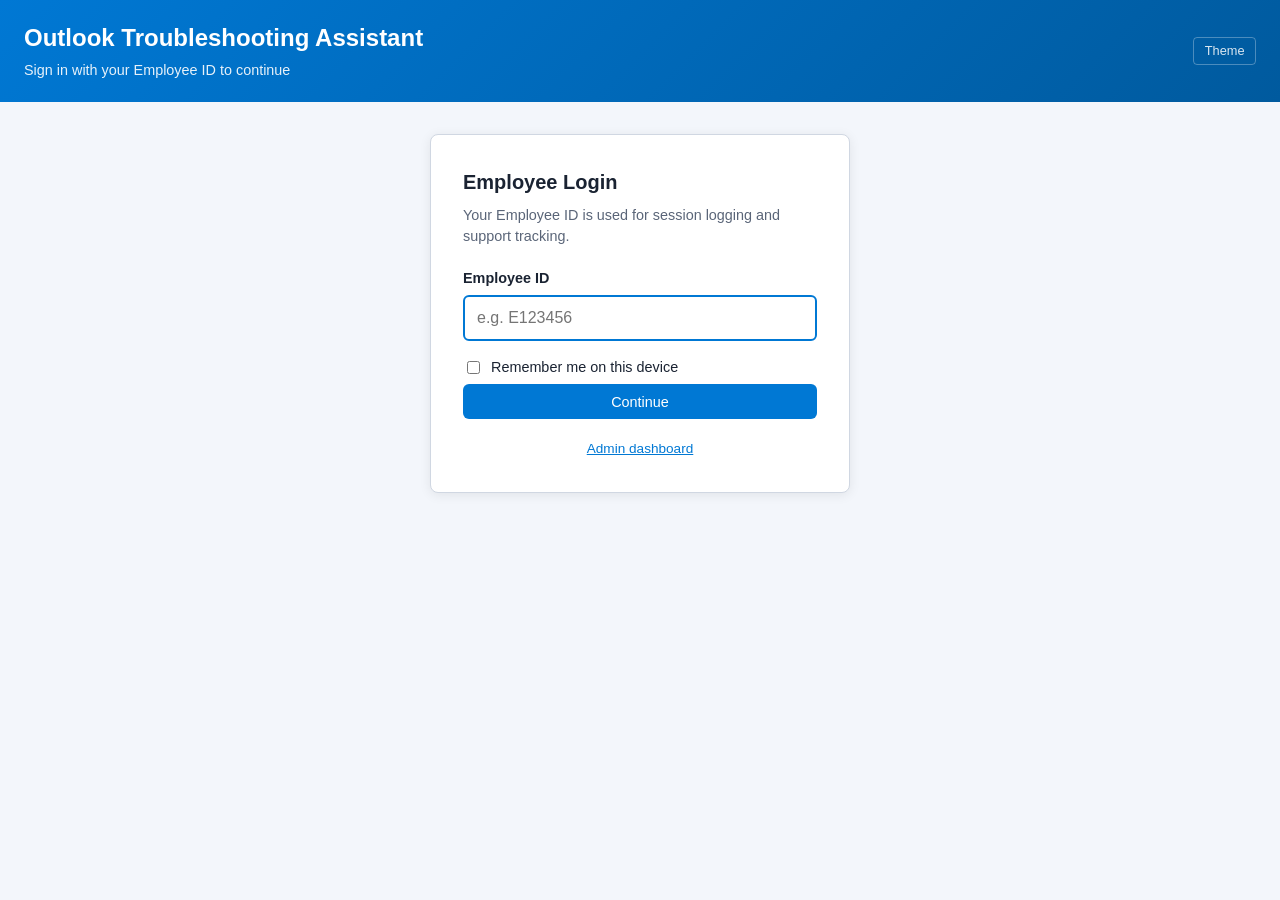
==== index.html @ d8932460 "Publish Outlook Troubleshooting Assistant with GitHub Pages deploy Includes multi-file app, single-f" ====
<!DOCTYPE html>
<html lang="en" data-theme="light">
<head>
  <meta charset="UTF-8">
  <meta name="viewport" content="width=device-width, initial-scale=1.0">
  <meta http-equiv="X-UA-Compatible" content="IE=edge">
  <title>Outlook Troubleshooting Assistant</title>
  <link rel="stylesheet" href="css/styles.css">
</head>
<body>
  <header class="app-header">
    <div>
      <h1>Outlook Troubleshooting Assistant</h1>
      <p class="subtitle">Search org KB articles</p>
    </div>
    <div class="header-actions">
      <span id="userDisplay" class="user-display"></span>
      <div id="themePickerMount"></div>
      <a href="troubleshooting.html" class="admin-link">Troubleshooting Guides</a>
      <button type="button" id="editCaseBtn" class="btn btn-secondary btn-header">Edit Case</button>
      <button type="button" id="startOverBtn" class="btn-start-over">Start Over</button>
      <a href="admin.html" class="admin-link">Admin</a>
    </div>
  </header>

  <main class="container">
    <div id="statusBar" class="status-bar">Initializing...</div>
    <p id="sessionSummary" class="session-summary"></p>

    <section class="panel kb-promo-panel">
      <div class="kb-promo-inner">
        <div class="kb-promo-text">
          <span class="kb-promo-icon" aria-hidden="true">
            <svg viewBox="0 0 24 24" width="26" height="26" fill="currentColor" aria-hidden="true"><path d="M22.7 19.3l-2.4-2.4a8.04 8.04 0 0 0 1.2-4.2 8 8 0 1 0-8 8c1.5 0 2.9-.4 4.2-1.2l2.4 2.4 1.5-1.6zM6 11a5 5 0 1 1 10 0 5 5 0 0 1-10 0z"/></svg>
          </span>
          <h2>Need symptom-based help?</h2>
        </div>
        <a href="troubleshooting.html" class="btn btn-primary kb-promo-btn">Open Troubleshooting Guides</a>
      </div>
      <div class="kb-promo-chips" aria-label="Quick symptom shortcuts">
        <a href="troubleshooting.html?flow=mail-not-syncing" class="symptom-chip">Mail not syncing</a>
        <a href="troubleshooting.html?flow=outlook-wont-open" class="symptom-chip">Outlook won't open</a>
        <a href="troubleshooting.html?flow=password-prompt" class="symptom-chip">Password prompts</a>
        <a href="troubleshooting.html?flow=new-outlook-issues" class="symptom-chip">New Outlook</a>
      </div>
    </section>

    <section class="search-section">
      <h2>Org Knowledge Base</h2>
      <div class="search-box">
        <input type="search" id="searchInput" placeholder="Search KB articles..." autocomplete="off" aria-label="Search knowledge base">
        <button type="button" id="clearSearch" class="btn btn-secondary">Clear</button>
        <button type="button" id="refreshKb" class="btn btn-secondary" title="Refresh KB from SharePoint">Refresh KB</button>
      </div>
    </section>

    <section class="chip-section">
      <h3>Browse by category</h3>
      <div id="categoryFilters" class="chip-row"></div>
    </section>

    <section class="results-section">
      <div id="searchResults"></div>
      <div id="noResults" class="no-results" hidden>
        <p>No matching KB articles found.</p>
        <button type="button" id="escalateBtn" class="btn btn-primary">Mark Case Escalated</button>
      </div>
    </section>
  </main>

  <footer class="app-footer">
    Outlook Troubleshooting Assistant &mdash; Org KB
  </footer>

  <div id="toast" class="toast" role="status" aria-live="polite"></div>

  <script src="js/config.js"></script>
  <script src="js/storage.js"></script>
  <script src="js/session.js"></script>
  <script src="js/sharepoint.js"></script>
  <script src="js/search.js"></script>
  <script src="js/kb-loader.js"></script>
  <script src="js/logging.js"></script>
  <script src="js/theme-picker.js"></script>
  <script src="js/themes.js"></script>
  <script src="js/step-utils.js"></script>
  <script src="js/app.js"></script>
</body>
</html>
---- css/styles.css ----
/* Outlook Troubleshooting Assistant - Multi-theme styles */

:root,
[data-theme="light"] {
  --bg: #f3f6fb;
  --surface: #ffffff;
  --surface-alt: #eef2f8;
  --text: #1a2332;
  --text-muted: #5a6578;
  --primary: #0078d4;
  --primary-hover: #106ebe;
  --accent: #107c10;
  --border: #d0d7e2;
  --shadow: 0 2px 12px rgba(0, 0, 0, 0.08);
  --badge-best: #0078d4;
  --badge-related: #8764b8;
  --badge-try: #797775;
  --danger: #d13438;
  --header-bg: linear-gradient(135deg, #0078d4 0%, #005a9e 100%);
  --header-text: #ffffff;
}

[data-theme="dark"] {
  --bg: #1b1b1f;
  --surface: #252529;
  --surface-alt: #2d2d32;
  --text: #f0f0f5;
  --text-muted: #a0a0ab;
  --primary: #4da3ff;
  --primary-hover: #7bb8ff;
  --accent: #6ccb5f;
  --border: #3d3d45;
  --shadow: 0 2px 12px rgba(0, 0, 0, 0.4);
  --badge-best: #4da3ff;
  --badge-related: #b4a0ff;
  --badge-try: #9a9aa5;
  --danger: #ff6b6b;
  --header-bg: linear-gradient(135deg, #2d2d32 0%, #1b1b1f 100%);
  --header-text: #f0f0f5;
}

[data-theme="high-contrast"] {
  --bg: #000000;
  --surface: #000000;
  --surface-alt: #1a1a1a;
  --text: #ffffff;
  --text-muted: #ffff00;
  --primary: #ffff00;
  --primary-hover: #ffffff;
  --accent: #00ff00;
  --border: #ffffff;
  --shadow: none;
  --badge-best: #00ff00;
  --badge-related: #ffff00;
  --badge-try: #ffffff;
  --danger: #ff0000;
  --header-bg: #000000;
  --header-text: #ffff00;
}

[data-theme="corporate"] {
  --bg: #f0f4f8;
  --surface: #ffffff;
  --surface-alt: #e8edf2;
  --text: #2c3e50;
  --text-muted: #607d8b;
  --primary: #004b87;
  --primary-hover: #003660;
  --accent: #008272;
  --border: #c5d0dc;
  --shadow: 0 1px 8px rgba(0, 75, 135, 0.1);
  --badge-best: #004b87;
  --badge-related: #008272;
  --badge-try: #607d8b;
  --danger: #c0392b;
  --header-bg: linear-gradient(135deg, #004b87 0%, #002d52 100%);
  --header-text: #ffffff;
}

*,
*::before,
*::after {
  box-sizing: border-box;
}

body {
  margin: 0;
  font-family: "Segoe UI", -apple-system, BlinkMacSystemFont, sans-serif;
  background: var(--bg);
  color: var(--text);
  line-height: 1.5;
  min-height: 100vh;
}

a {
  color: var(--primary);
}

/* Header */
.app-header {
  background: var(--header-bg);
  color: var(--header-text);
  padding: 1.25rem 1.5rem;
  display: flex;
  flex-wrap: wrap;
  align-items: center;
  justify-content: space-between;
  gap: 1rem;
}

.app-header h1 {
  margin: 0;
  font-size: 1.5rem;
  font-weight: 600;
}

.app-header .subtitle {
  margin: 0.25rem 0 0;
  opacity: 0.9;
  font-size: 0.9rem;
}

.header-actions {
  display: flex;
  align-items: center;
  gap: 0.75rem;
  flex-wrap: wrap;
}

.user-display {
  font-size: 0.85rem;
  opacity: 0.95;
}

.theme-switcher {
  display: flex;
  gap: 0.35rem;
}

.theme-switcher button {
  padding: 0.35rem 0.6rem;
  border: 1px solid rgba(255, 255, 255, 0.4);
  background: rgba(255, 255, 255, 0.15);
  color: inherit;
  border-radius: 4px;
  cursor: pointer;
  font-size: 0.75rem;
}

.theme-switcher button.active,
.theme-switcher button:hover {
  background: rgba(255, 255, 255, 0.3);
}

/* Subtle theme picker dropdown */
.theme-picker {
  position: relative;
}

.theme-picker-toggle {
  padding: 0.35rem 0.65rem;
  border: 1px solid rgba(255, 255, 255, 0.35);
  background: transparent;
  color: inherit;
  border-radius: 4px;
  cursor: pointer;
  font-size: 0.8rem;
  opacity: 0.85;
}

.theme-picker-toggle:hover {
  opacity: 1;
  background: rgba(255, 255, 255, 0.12);
}

.theme-picker-menu {
  position: absolute;
  top: calc(100% + 0.35rem);
  right: 0;
  min-width: 140px;
  background: var(--surface);
  border: 1px solid var(--border);
  border-radius: 6px;
  box-shadow: var(--shadow);
  z-index: 100;
  overflow: hidden;
}

.theme-picker-menu button {
  display: block;
  width: 100%;
  padding: 0.55rem 0.85rem;
  border: none;
  background: var(--surface);
  color: var(--text);
  text-align: left;
  cursor: pointer;
  font-size: 0.85rem;
}

.theme-picker-menu button:hover,
.theme-picker-menu button.active {
  background: var(--surface-alt);
  color: var(--primary);
}

.login-header .theme-picker-menu,
.app-header .theme-picker-menu {
  color: var(--text);
}

.session-summary {
  font-size: 0.85rem;
  color: var(--text-muted);
  margin: -0.5rem 0 1rem;
  padding: 0.5rem 0.75rem;
  background: var(--surface-alt);
  border-radius: 4px;
}

.btn-header {
  padding: 0.35rem 0.65rem;
  font-size: 0.8rem;
}

.case-setup-card select {
  width: 100%;
  padding: 0.75rem;
  margin-bottom: 1rem;
  border: 2px solid var(--border);
  border-radius: 6px;
  font-size: 1rem;
  background: var(--surface);
  color: var(--text);
}

.admin-link {
  color: inherit;
  text-decoration: none;
  padding: 0.4rem 0.75rem;
  border: 1px solid rgba(255, 255, 255, 0.5);
  border-radius: 4px;
  font-size: 0.85rem;
}

.admin-link:hover {
  background: rgba(255, 255, 255, 0.2);
}

/* Layout */
.container {
  max-width: 960px;
  margin: 0 auto;
  padding: 1.5rem;
}

.status-bar {
  font-size: 0.8rem;
  color: var(--text-muted);
  margin-bottom: 1rem;
  padding: 0.5rem 0.75rem;
  background: var(--surface-alt);
  border-radius: 4px;
}

.status-bar.error {
  color: var(--danger);
}

/* Employee prompt */
.employee-prompt {
  background: var(--surface);
  border: 1px solid var(--border);
  border-radius: 8px;
  padding: 1rem;
  margin-bottom: 1rem;
  box-shadow: var(--shadow);
}

.employee-prompt label {
  display: block;
  margin-bottom: 0.5rem;
  font-weight: 600;
}

.employee-prompt .row {
  display: flex;
  gap: 0.5rem;
}

.employee-prompt input {
  flex: 1;
  padding: 0.5rem 0.75rem;
  border: 1px solid var(--border);
  border-radius: 4px;
  background: var(--surface);
  color: var(--text);
}

/* Search */
.search-section {
  background: var(--surface);
  border-radius: 8px;
  padding: 1.25rem;
  box-shadow: var(--shadow);
  margin-bottom: 1.25rem;
}

.search-section h2 {
  margin: 0 0 0.75rem;
  font-size: 1.1rem;
}

.search-box {
  display: flex;
  gap: 0.5rem;
}

.search-box input {
  flex: 1;
  padding: 0.75rem 1rem;
  font-size: 1rem;
  border: 2px solid var(--border);
  border-radius: 6px;
  background: var(--surface);
  color: var(--text);
}

.search-box input:focus {
  outline: none;
  border-color: var(--primary);
}

/* Buttons */
.btn {
  padding: 0.6rem 1rem;
  border: none;
  border-radius: 6px;
  cursor: pointer;
  font-size: 0.9rem;
  font-weight: 500;
  transition: background 0.15s;
}

.btn-primary {
  background: var(--primary);
  color: #fff;
}

.btn-primary:hover {
  background: var(--primary-hover);
}

.btn-secondary {
  background: var(--surface-alt);
  color: var(--text);
  border: 1px solid var(--border);
}

.btn-secondary:hover {
  background: var(--border);
}

.btn-danger {
  background: var(--danger);
  color: #fff;
}

.btn:disabled {
  opacity: 0.5;
  cursor: not-allowed;
}

/* Chips */
.chip-section {
  margin-bottom: 1.25rem;
}

.chip-section h3 {
  margin: 0 0 0.5rem;
  font-size: 0.95rem;
  color: var(--text-muted);
}

.chip-row {
  display: flex;
  flex-wrap: wrap;
  gap: 0.5rem;
}

.flow-chip,
.category-chip {
  padding: 0.45rem 0.85rem;
  border: 1px solid var(--border);
  background: var(--surface);
  color: var(--text);
  border-radius: 20px;
  cursor: pointer;
  font-size: 0.85rem;
  transition: all 0.15s;
}

.flow-chip:hover,
.category-chip:hover {
  border-color: var(--primary);
  background: var(--surface-alt);
}

/* Results */
.results-section {
  margin-bottom: 1.25rem;
}

.result-card {
  background: var(--surface);
  border: 1px solid var(--border);
  border-radius: 8px;
  padding: 1rem;
  margin-bottom: 0.75rem;
  cursor: pointer;
  box-shadow: var(--shadow);
  transition: border-color 0.15s, transform 0.1s;
}

.result-card:hover {
  border-color: var(--primary);
  transform: translateY(-1px);
}

.result-meta {
  display: flex;
  flex-wrap: wrap;
  gap: 0.5rem;
  margin-bottom: 0.5rem;
  align-items: center;
}

.kb-id {
  font-family: Consolas, monospace;
  font-size: 0.8rem;
  color: var(--primary);
  font-weight: 600;
}

.match-badge {
  font-size: 0.7rem;
  padding: 0.15rem 0.5rem;
  border-radius: 10px;
  background: var(--badge-best);
  color: #fff;
  font-weight: 600;
}

.result-card:nth-child(2) .match-badge {
  background: var(--badge-related);
}

.result-card:nth-child(n + 3) .match-badge {
  background: var(--badge-try);
}

.category-tag {
  font-size: 0.75rem;
  color: var(--text-muted);
}

.result-card h3 {
  margin: 0;
  font-size: 1rem;
}

.symptoms {
  margin: 0.5rem 0 0;
  font-size: 0.85rem;
  color: var(--text-muted);
}

.no-results {
  text-align: center;
  padding: 2rem;
  color: var(--text-muted);
  background: var(--surface);
  border-radius: 8px;
  border: 1px dashed var(--border);
}

/* Panels */
.panel {
  background: var(--surface);
  border: 1px solid var(--border);
  border-radius: 8px;
  padding: 1.25rem;
  margin-bottom: 1.25rem;
  box-shadow: var(--shadow);
}

.panel-header {
  display: flex;
  justify-content: space-between;
  align-items: flex-start;
  margin-bottom: 1rem;
}

.panel-header h2 {
  margin: 0;
  font-size: 1.15rem;
}

.panel-close {
  background: none;
  border: none;
  font-size: 1.5rem;
  cursor: pointer;
  color: var(--text-muted);
  line-height: 1;
}

.article-meta {
  display: flex;
  gap: 0.75rem;
  margin-bottom: 1rem;
  font-size: 0.85rem;
  color: var(--text-muted);
}

.article-steps {
  padding-left: 1.25rem;
}

.article-steps li {
  margin-bottom: 0.5rem;
}

.feedback-row {
  display: flex;
  align-items: center;
  gap: 0.75rem;
  margin-top: 1.25rem;
  padding-top: 1rem;
  border-top: 1px solid var(--border);
}

.feedback-row span {
  font-size: 0.9rem;
  color: var(--text-muted);
}

/* Flow wizard */
.flow-option {
  display: block;
  width: 100%;
  text-align: left;
  padding: 0.75rem 1rem;
  margin-bottom: 0.5rem;
  border: 1px solid var(--border);
  background: var(--surface-alt);
  color: var(--text);
  border-radius: 6px;
  cursor: pointer;
  font-size: 0.95rem;
}

.flow-option:hover {
  border-color: var(--primary);
  background: var(--surface);
}

.flow-kb-card {
  padding: 0.75rem;
  margin-top: 0.5rem;
  background: var(--surface-alt);
  border-radius: 6px;
  cursor: pointer;
  border: 1px solid var(--border);
}

.flow-kb-card:hover {
  border-color: var(--primary);
}

#flowKbResults h4 {
  margin: 1rem 0 0.5rem;
  font-size: 0.95rem;
}

/* Toast */
.toast {
  position: fixed;
  bottom: 1.5rem;
  left: 50%;
  transform: translateX(-50%) translateY(100px);
  background: var(--text);
  color: var(--bg);
  padding: 0.75rem 1.25rem;
  border-radius: 6px;
  font-size: 0.9rem;
  opacity: 0;
  transition: all 0.3s;
  z-index: 1000;
  pointer-events: none;
}

.toast.show {
  transform: translateX(-50%) translateY(0);
  opacity: 1;
}

/* Admin page */
.admin-grid {
  display: grid;
  grid-template-columns: repeat(auto-fit, minmax(280px, 1fr));
  gap: 1.25rem;
  margin-bottom: 1.5rem;
}

.stat-card {
  background: var(--surface);
  border: 1px solid var(--border);
  border-radius: 8px;
  padding: 1.25rem;
  text-align: center;
  box-shadow: var(--shadow);
}

.stat-card .value {
  font-size: 2rem;
  font-weight: 700;
  color: var(--primary);
}

.stat-card .label {
  font-size: 0.85rem;
  color: var(--text-muted);
}

.banner {
  padding: 0.75rem 1rem;
  border-radius: 6px;
  margin-bottom: 1rem;
  font-size: 0.9rem;
}

.banner.info {
  background: var(--surface-alt);
  border: 1px solid var(--border);
}

.banner.warn {
  background: #fff3cd;
  border: 1px solid #ffc107;
  color: #856404;
}

[data-theme="dark"] .banner.warn {
  background: #3d3500;
  color: #ffc107;
  border-color: #665500;
}

.preview {
  margin-top: 0.75rem;
  padding: 0.75rem;
  border-radius: 4px;
  font-size: 0.9rem;
}

.preview.success {
  background: #d4edda;
  color: #155724;
}

.preview.error {
  background: #f8d7da;
  color: #721c24;
}

[data-theme="dark"] .preview.success {
  background: #1a3d1a;
  color: #6ccb5f;
}

[data-theme="dark"] .preview.error {
  background: #3d1a1a;
  color: #ff6b6b;
}

.logs-table-wrap {
  overflow-x: auto;
}

.log-filters {
  margin-bottom: 1rem;
  padding: 1rem;
  background: var(--surface-alt);
  border: 1px solid var(--border);
  border-radius: var(--radius);
}

.log-filters-row {
  display: flex;
  flex-wrap: wrap;
  align-items: flex-end;
  gap: 0.75rem 1rem;
}

.filter-field {
  display: flex;
  flex-direction: column;
  gap: 0.25rem;
  min-width: 8rem;
}

.filter-field-grow {
  flex: 1 1 12rem;
  min-width: 10rem;
}

.filter-label {
  font-size: 0.75rem;
  font-weight: 600;
  color: var(--text-muted);
  text-transform: uppercase;
  letter-spacing: 0.03em;
}

.log-filters select,
.log-filters input[type="text"],
.log-filters input[type="search"],
.log-filters input[type="date"] {
  padding: 0.45rem 0.6rem;
  border: 1px solid var(--border);
  border-radius: var(--radius);
  background: var(--surface);
  color: var(--text);
  font-size: 0.9rem;
}

.log-filter-summary {
  margin: 0.75rem 0 0;
  font-size: 0.85rem;
  color: var(--text-muted);
}

.logs-table {
  width: 100%;
  border-collapse: collapse;
  font-size: 0.85rem;
}

.logs-table th,
.logs-table td {
  padding: 0.5rem 0.75rem;
  border: 1px solid var(--border);
  text-align: left;
}

.logs-table th {
  background: var(--surface-alt);
  font-weight: 600;
}

.logs-table tr:nth-child(even) {
  background: var(--surface-alt);
}

.top-queries {
  list-style: none;
  padding: 0;
  margin: 0;
}

.top-queries li {
  padding: 0.35rem 0;
  border-bottom: 1px solid var(--border);
  font-size: 0.9rem;
}

.file-input-wrap {
  margin: 0.75rem 0;
}

.file-input-wrap input[type="file"] {
  font-size: 0.9rem;
}

.admin-actions {
  display: flex;
  flex-wrap: wrap;
  gap: 0.5rem;
  margin-top: 0.75rem;
}

footer.app-footer {
  text-align: center;
  padding: 1.5rem;
  color: var(--text-muted);
  font-size: 0.8rem;
}

@media (max-width: 600px) {
  .app-header {
    flex-direction: column;
    align-items: flex-start;
  }

  .search-box {
    flex-direction: column;
  }

  .case-details-grid {
    grid-template-columns: 1fr;
  }

  .step-pills {
    flex-direction: column;
  }

  .guide-actions {
    flex-direction: column;
  }
}

/* Login page */
.login-page .login-header {
  margin-bottom: 0;
}

.login-container {
  display: flex;
  justify-content: center;
  align-items: flex-start;
  padding: 2rem 1.5rem;
  min-height: calc(100vh - 120px);
}

.login-card {
  background: var(--surface);
  border: 1px solid var(--border);
  border-radius: 8px;
  padding: 2rem;
  width: 100%;
  max-width: 420px;
  box-shadow: var(--shadow);
}

.login-card h2 {
  margin: 0 0 0.5rem;
  font-size: 1.25rem;
}

.login-hint {
  margin: 0 0 1.25rem;
  font-size: 0.9rem;
  color: var(--text-muted);
}

.login-card label {
  display: block;
  margin-bottom: 0.35rem;
  font-weight: 600;
  font-size: 0.9rem;
}

.login-card input[type="text"] {
  width: 100%;
  padding: 0.75rem;
  margin-bottom: 1rem;
  border: 2px solid var(--border);
  border-radius: 6px;
  font-size: 1rem;
  background: var(--surface);
  color: var(--text);
}

.login-card input[type="text"]:focus {
  outline: none;
  border-color: var(--primary);
}

.checkbox-label {
  display: flex !important;
  align-items: center;
  gap: 0.5rem;
  font-weight: normal !important;
  margin-bottom: 1rem;
  cursor: pointer;
}

.login-error {
  color: var(--danger);
  font-size: 0.85rem;
  margin: 0 0 0.75rem;
}

.btn-block {
  width: 100%;
}

.login-footer-link {
  text-align: center;
  margin: 1.25rem 0 0;
  font-size: 0.85rem;
}

.btn-start-over {
  padding: 0.4rem 0.75rem;
  border: 1px solid rgba(255, 255, 255, 0.5);
  background: #d13438;
  color: #fff;
  border-radius: 4px;
  cursor: pointer;
  font-size: 0.85rem;
}

.btn-start-over:hover {
  background: #a4262c;
}

/* Case details */
.case-details-section h2 {
  margin: 0 0 1rem;
  font-size: 1.1rem;
}

.case-details-grid {
  display: grid;
  grid-template-columns: repeat(auto-fit, minmax(200px, 1fr));
  gap: 1rem;
}

.form-field label {
  display: block;
  margin-bottom: 0.35rem;
  font-size: 0.85rem;
  font-weight: 600;
}

.form-field input,
.form-field select {
  width: 100%;
  padding: 0.6rem 0.75rem;
  border: 1px solid var(--border);
  border-radius: 6px;
  font-size: 0.9rem;
  background: var(--surface);
  color: var(--text);
}

.step-count {
  font-size: 0.75rem;
  padding: 0.15rem 0.5rem;
  border-radius: 10px;
  background: var(--surface-alt);
  color: var(--text-muted);
  font-weight: 600;
}

.step-count-inline {
  font-size: 0.85rem;
  color: var(--text-muted);
}

.issue-card h3 {
  color: var(--primary);
}

/* Guide page - step pills */
.guide-container {
  max-width: 900px;
}

.step-pills {
  display: flex;
  flex-wrap: wrap;
  gap: 0.5rem;
  margin-bottom: 1.25rem;
}

.step-pill {
  display: flex;
  align-items: center;
  gap: 0.4rem;
  padding: 0.4rem 0.75rem;
  border-radius: 20px;
  border: 1px solid var(--border);
  background: var(--surface-alt);
  font-size: 0.8rem;
  color: var(--text-muted);
}

.step-pill.completed {
  background: #d4edda;
  border-color: var(--accent);
  color: #155724;
}

.step-pill.active {
  background: var(--primary);
  border-color: var(--primary);
  color: #fff;
  font-weight: 600;
}

.step-pill.pending {
  opacity: 0.7;
}

[data-theme="dark"] .step-pill.completed {
  background: #1a3d1a;
  color: #6ccb5f;
}

.pill-number {
  font-weight: 700;
}

.pill-label {
  max-width: 140px;
  overflow: hidden;
  text-overflow: ellipsis;
  white-space: nowrap;
}

/* Instruction box */
.instruction-box {
  background: #e8f4fd;
  border: 1px solid #b3d9f2;
  border-radius: 8px;
  padding: 1.25rem 1.5rem;
  margin-bottom: 1.25rem;
}

[data-theme="dark"] .instruction-box {
  background: #1a2a3a;
  border-color: #2a4a6a;
}

[data-theme="high-contrast"] .instruction-box {
  background: #000;
  border-color: #ffff00;
}

.instruction-box p {
  margin: 0;
  font-size: 1.05rem;
  line-height: 1.6;
}

/* Guide actions */
.guide-actions {
  display: flex;
  flex-wrap: wrap;
  gap: 0.75rem;
  margin-bottom: 1.5rem;
  align-items: center;
}

.guide-nav-btn {
  min-width: 120px;
}

.guide-nav-btn:disabled {
  opacity: 0.4;
  cursor: not-allowed;
}

/* Session notes */
.session-notes-panel {
  background: var(--surface);
  border: 1px solid var(--border);
  border-radius: 8px;
  padding: 1.25rem;
  margin-bottom: 1rem;
  box-shadow: var(--shadow);
}

.session-notes-panel h2 {
  margin: 0 0 1rem;
  font-size: 1.1rem;
}

.session-notes-grid {
  display: grid;
  grid-template-columns: repeat(auto-fit, minmax(220px, 1fr));
  gap: 0.5rem 1rem;
  font-size: 0.9rem;
  margin-bottom: 1rem;
}

.session-notes-grid strong {
  color: var(--text-muted);
}

.steps-taken-section {
  border-top: 1px solid var(--border);
  padding-top: 0.75rem;
  font-size: 0.9rem;
}

.steps-taken-section ol {
  margin: 0.5rem 0 0;
  padding-left: 1.25rem;
}

.steps-taken-section li.muted {
  color: var(--text-muted);
  list-style: none;
  margin-left: -1.25rem;
}

.resolution-resolved {
  color: var(--accent);
  font-weight: 600;
}

.resolution-escalated {
  color: var(--danger);
  font-weight: 600;
}

.resolution-in-progress {
  color: var(--primary);
  font-weight: 600;
}

/* Copy notes row */
.copy-notes-row {
  display: flex;
  justify-content: space-between;
  align-items: center;
  flex-wrap: wrap;
  gap: 0.75rem;
  margin-bottom: 2rem;
}

.logging-status {
  font-size: 0.85rem;
  color: var(--text-muted);
}

.agent-comments-section {
  margin-top: 1rem;
  padding-top: 1rem;
  border-top: 1px solid var(--border);
}

.agent-comments-section label {
  display: block;
  margin-bottom: 0.25rem;
}

.agent-comments-hint {
  margin: 0 0 0.5rem;
  font-size: 0.85rem;
  color: var(--text-muted);
}

.agent-comments-section textarea {
  width: 100%;
  padding: 0.75rem;
  border: 1px solid var(--border);
  border-radius: 6px;
  font-size: 0.9rem;
  font-family: inherit;
  line-height: 1.5;
  resize: vertical;
  min-height: 90px;
  background: var(--surface);
  color: var(--text);
}

.agent-comments-section textarea:focus {
  outline: none;
  border-color: var(--primary);
}

/* Rich step visuals */
.step-figure {
  margin: 1rem 0 0;
  padding: 0;
  border-radius: 8px;
  overflow: hidden;
  border: 1px solid var(--border);
  background: var(--surface);
}

.step-image {
  display: block;
  width: 100%;
  max-width: 640px;
  height: auto;
  margin: 0 auto;
}

.step-image-caption {
  padding: 0.5rem 0.75rem;
  font-size: 0.8rem;
  color: var(--text-muted);
  text-align: center;
  border-top: 1px solid var(--border);
}

.step-tip {
  margin-top: 1rem;
  padding: 0.75rem 1rem;
  border-radius: 6px;
  font-size: 0.9rem;
  background: #fff8e6;
  border: 1px solid #f0d78c;
  color: #6b5a1e;
}

[data-theme="dark"] .step-tip {
  background: #3d3500;
  border-color: #665500;
  color: #ffc107;
}

.step-platform-note {
  margin: 0.5rem 0 0;
  font-size: 0.8rem;
  color: var(--text-muted);
  font-style: italic;
}

.guide-doc-link {
  margin: -0.75rem 0 1.25rem;
  font-size: 0.85rem;
}

.guide-doc-link a {
  font-weight: 600;
}

.pill-visual {
  font-size: 0.7rem;
  opacity: 0.85;
}

.visual-badge {
  font-size: 0.68rem;
  padding: 0.15rem 0.45rem;
  border-radius: 10px;
  background: var(--surface-alt);
  color: var(--text-muted);
  border: 1px solid var(--border);
}

.flow-panel-priority {
  border: 2px solid var(--primary);
  box-shadow: var(--shadow);
}

.kb-promo-panel {
  margin-bottom: 1.25rem;
  padding: 1.25rem 1.5rem;
  background: linear-gradient(135deg, rgba(0, 120, 212, 0.08) 0%, rgba(0, 90, 158, 0.04) 100%);
  border: 1px solid color-mix(in srgb, var(--primary) 28%, var(--border));
  border-left: 4px solid var(--primary);
  box-shadow: var(--shadow);
}

.kb-promo-inner {
  display: flex;
  align-items: center;
  justify-content: space-between;
  gap: 1rem;
  flex-wrap: wrap;
}

.kb-promo-text {
  display: flex;
  align-items: center;
  gap: 0.85rem;
}

.kb-promo-text h2 {
  margin: 0;
  font-size: 1.15rem;
}

.kb-promo-icon {
  display: inline-flex;
  align-items: center;
  justify-content: center;
  width: 2.75rem;
  height: 2.75rem;
  border-radius: 10px;
  background: var(--primary);
  color: #fff;
  flex-shrink: 0;
}

.kb-promo-btn {
  white-space: nowrap;
  box-shadow: 0 4px 14px color-mix(in srgb, var(--primary) 30%, transparent);
}

.kb-promo-chips {
  display: flex;
  flex-wrap: wrap;
  gap: 0.5rem;
  margin-top: 1rem;
  padding-top: 1rem;
  border-top: 1px solid color-mix(in srgb, var(--primary) 15%, var(--border));
}

.symptom-chip {
  display: inline-block;
  padding: 0.4rem 0.85rem;
  border-radius: 999px;
  font-size: 0.82rem;
  font-weight: 500;
  text-decoration: none;
  color: var(--primary);
  background: var(--surface);
  border: 1.5px solid color-mix(in srgb, var(--primary) 35%, var(--border));
  transition: background 0.15s, color 0.15s, transform 0.15s;
}

.symptom-chip:hover {
  background: var(--primary);
  color: #fff;
  transform: translateY(-1px);
}

[data-theme="dark"] .kb-promo-panel {
  background: linear-gradient(135deg, rgba(77, 163, 255, 0.12) 0%, rgba(0, 90, 158, 0.08) 100%);
}

@media (max-width: 600px) {
  .kb-promo-inner {
    flex-direction: column;
    align-items: stretch;
  }

  .kb-promo-btn {
    width: 100%;
    text-align: center;
  }
}
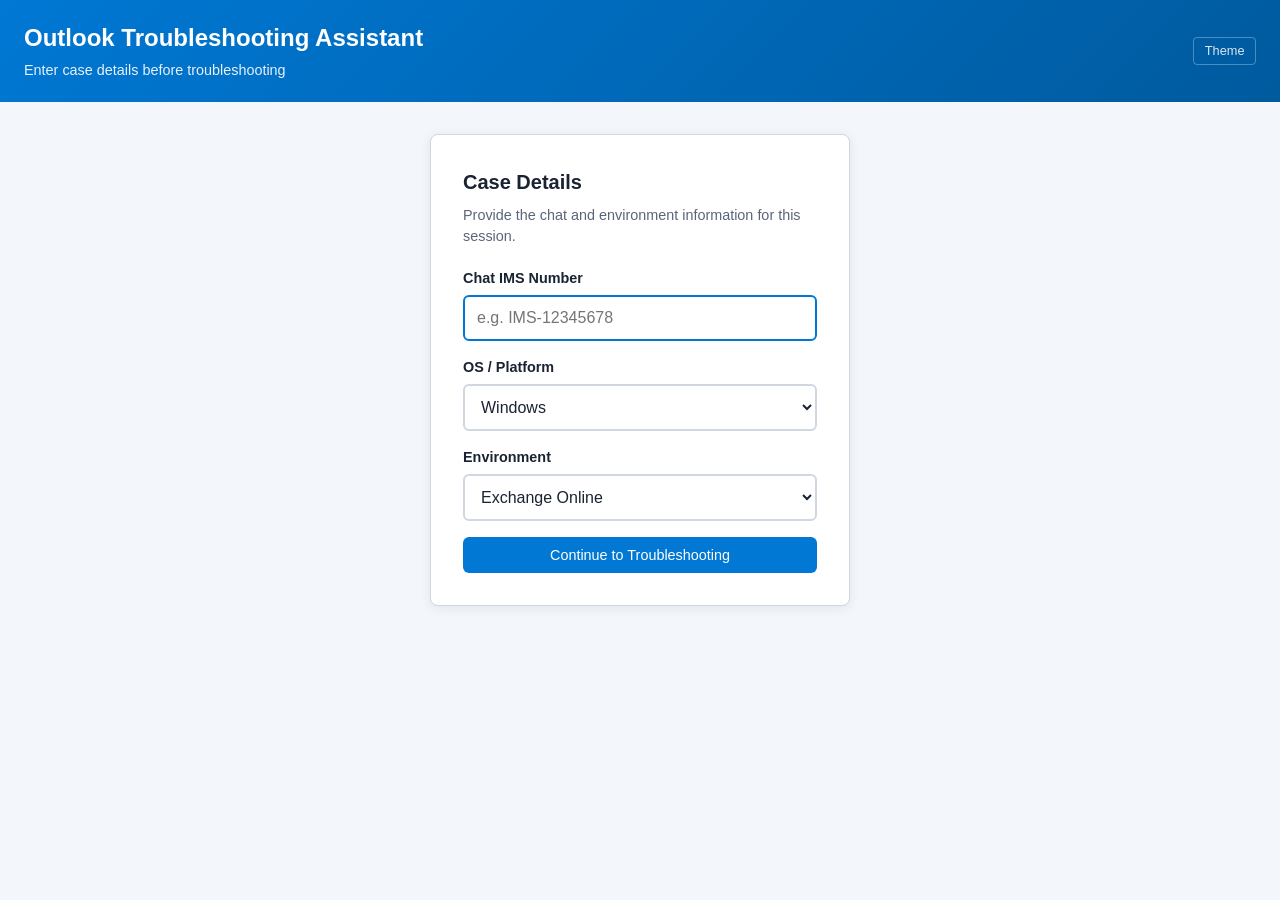
==== commit 50278082: "Enhance org KB and troubleshooting hub pages with grid layout, heroes, and category styling. Add sha" ====
--- a/index.html
+++ b/index.html
@@ -25,7 +25,14 @@
 
   <main class="container">
     <div id="statusBar" class="status-bar">Initializing...</div>
-    <p id="sessionSummary" class="session-summary"></p>
+    <div id="sessionSummary" class="session-summary session-badges-mount" aria-label="Case context"></div>
+
+    <section class="page-hero page-hero-kb" aria-label="Org KB overview">
+      <div class="page-hero-text">
+        <h2 class="page-hero-title">Org Knowledge Base</h2>
+        <p class="page-hero-desc">Search internal articles for policies, procedures, and known fixes.</p>
+      </div>
+    </section>
 
     <section class="panel kb-promo-panel">
       <div class="kb-promo-inner">
@@ -46,7 +53,10 @@
     </section>
 
     <section class="search-section">
-      <h2>Org Knowledge Base</h2>
+      <div class="search-section-header">
+        <h2>Search articles</h2>
+        <p id="resultCount" class="result-count" aria-live="polite" hidden></p>
+      </div>
       <div class="search-box">
         <input type="search" id="searchInput" placeholder="Search KB articles..." autocomplete="off" aria-label="Search knowledge base">
         <button type="button" id="clearSearch" class="btn btn-secondary">Clear</button>
@@ -60,7 +70,7 @@
     </section>
 
     <section class="results-section">
-      <div id="searchResults"></div>
+      <div id="searchResults" class="result-grid"></div>
       <div id="noResults" class="no-results" hidden>
         <p>No matching KB articles found.</p>
         <button type="button" id="escalateBtn" class="btn btn-primary">Mark Case Escalated</button>
@@ -84,6 +94,7 @@
   <script src="js/theme-picker.js"></script>
   <script src="js/themes.js"></script>
   <script src="js/step-utils.js"></script>
+  <script src="js/hub-ui.js"></script>
   <script src="js/app.js"></script>
 </body>
 </html>
--- a/css/styles.css
+++ b/css/styles.css
@@ -218,6 +218,37 @@
   border-radius: 4px;
 }
 
+.session-badges {
+  display: flex;
+  flex-wrap: wrap;
+  gap: 0.5rem;
+  padding: 0.65rem 0.75rem;
+  background: var(--surface);
+  border: 1px solid var(--border);
+  border-radius: 8px;
+  box-shadow: var(--shadow);
+}
+
+.session-badge {
+  display: inline-flex;
+  align-items: center;
+  gap: 0.4rem;
+  padding: 0.3rem 0.65rem;
+  border-radius: 999px;
+  background: var(--surface-alt);
+  border: 1px solid var(--border);
+  font-size: 0.8rem;
+  color: var(--text);
+}
+
+.session-badge-label {
+  font-size: 0.68rem;
+  font-weight: 700;
+  text-transform: uppercase;
+  letter-spacing: 0.04em;
+  color: var(--text-muted);
+}
+
 .btn-header {
   padding: 0.35rem 0.65rem;
   font-size: 0.8rem;
@@ -309,6 +340,30 @@
 .search-section h2 {
   margin: 0 0 0.75rem;
   font-size: 1.1rem;
+}
+
+.search-section-header {
+  display: flex;
+  flex-wrap: wrap;
+  align-items: baseline;
+  justify-content: space-between;
+  gap: 0.5rem 1rem;
+  margin-bottom: 0.75rem;
+}
+
+.search-section-header h2 {
+  margin: 0;
+}
+
+.result-count {
+  margin: 0;
+  font-size: 0.85rem;
+  color: var(--text-muted);
+}
+
+.result-count strong {
+  color: var(--text);
+  font-weight: 600;
 }
 
 .search-box {
@@ -402,8 +457,13 @@
 
 .flow-chip:hover,
 .category-chip:hover {
-  border-color: var(--primary);
-  background: var(--surface-alt);
+  border-color: var(--cat-accent, var(--primary));
+  background: color-mix(in srgb, var(--cat-accent, var(--primary)) 10%, var(--surface));
+}
+
+.category-chip[data-cat],
+.flow-chip[data-cat] {
+  border-color: color-mix(in srgb, var(--cat-accent, var(--border)) 45%, var(--border));
 }
 
 /* Results */
@@ -411,20 +471,32 @@
   margin-bottom: 1.25rem;
 }
 
+.result-grid {
+  display: grid;
+  grid-template-columns: repeat(auto-fill, minmax(280px, 1fr));
+  gap: 0.85rem;
+}
+
 .result-card {
   background: var(--surface);
   border: 1px solid var(--border);
+  border-left: 4px solid var(--cat-accent, var(--border));
   border-radius: 8px;
   padding: 1rem;
-  margin-bottom: 0.75rem;
+  margin-bottom: 0;
   cursor: pointer;
   box-shadow: var(--shadow);
-  transition: border-color 0.15s, transform 0.1s;
+  transition: border-color 0.15s, transform 0.1s, box-shadow 0.15s;
+  display: flex;
+  flex-direction: column;
+  min-height: 100%;
 }
 
 .result-card:hover {
-  border-color: var(--primary);
-  transform: translateY(-1px);
+  border-color: var(--cat-accent, var(--primary));
+  border-left-color: var(--cat-accent, var(--primary));
+  transform: translateY(-2px);
+  box-shadow: 0 6px 18px color-mix(in srgb, var(--cat-accent, var(--primary)) 18%, transparent);
 }
 
 .result-meta {
@@ -464,9 +536,40 @@
   color: var(--text-muted);
 }
 
+.category-line {
+  margin: 0.35rem 0 0;
+}
+
+.category-line .category-tag {
+  display: inline-block;
+  padding: 0.15rem 0.5rem;
+  border-radius: 999px;
+  background: color-mix(in srgb, var(--cat-accent, var(--surface-alt)) 12%, var(--surface-alt));
+  border: 1px solid color-mix(in srgb, var(--cat-accent, var(--border)) 35%, var(--border));
+  color: var(--text);
+  font-weight: 500;
+}
+
+.symptom-tags {
+  display: flex;
+  flex-wrap: wrap;
+  gap: 0.35rem;
+  margin-top: 0.65rem;
+}
+
+.symptom-tag {
+  font-size: 0.72rem;
+  padding: 0.15rem 0.45rem;
+  border-radius: 6px;
+  background: var(--surface-alt);
+  color: var(--text-muted);
+  border: 1px solid var(--border);
+}
+
 .result-card h3 {
   margin: 0;
   font-size: 1rem;
+  line-height: 1.35;
 }
 
 .symptoms {
@@ -1340,3 +1443,149 @@
   }
 }
 
+/* Page heroes */
+.page-hero {
+  margin-bottom: 1.25rem;
+  padding: 1.25rem 1.5rem;
+  border-radius: 10px;
+  border: 1px solid var(--border);
+  box-shadow: var(--shadow);
+}
+
+.page-hero-kb {
+  background: linear-gradient(135deg, color-mix(in srgb, var(--primary) 8%, var(--surface)) 0%, var(--surface) 100%);
+  border-left: 4px solid var(--primary);
+}
+
+.page-hero-ts {
+  background: linear-gradient(135deg, color-mix(in srgb, #8764b8 10%, var(--surface)) 0%, var(--surface) 100%);
+  border-left: 4px solid #8764b8;
+}
+
+.page-hero-title {
+  margin: 0;
+  font-size: 1.35rem;
+  font-weight: 600;
+}
+
+.page-hero-desc {
+  margin: 0.35rem 0 0;
+  font-size: 0.92rem;
+  color: var(--text-muted);
+  max-width: 42rem;
+}
+
+/* Troubleshooting promo panel */
+.ts-promo-panel {
+  margin-bottom: 1.25rem;
+  padding: 1.25rem 1.5rem;
+  background: linear-gradient(135deg, rgba(135, 100, 184, 0.1) 0%, rgba(79, 107, 237, 0.05) 100%);
+  border: 1px solid color-mix(in srgb, #8764b8 28%, var(--border));
+  border-left: 4px solid #8764b8;
+  box-shadow: var(--shadow);
+}
+
+.ts-promo-inner {
+  display: flex;
+  align-items: center;
+  justify-content: space-between;
+  gap: 1rem;
+  flex-wrap: wrap;
+}
+
+.ts-promo-text {
+  display: flex;
+  align-items: center;
+  gap: 0.85rem;
+}
+
+.ts-promo-text h2 {
+  margin: 0;
+  font-size: 1.15rem;
+}
+
+.ts-promo-icon {
+  display: inline-flex;
+  align-items: center;
+  justify-content: center;
+  width: 2.75rem;
+  height: 2.75rem;
+  border-radius: 10px;
+  background: #8764b8;
+  color: #fff;
+  flex-shrink: 0;
+}
+
+.ts-promo-btn {
+  white-space: nowrap;
+}
+
+.ts-promo-chips {
+  display: flex;
+  flex-wrap: wrap;
+  gap: 0.5rem;
+  margin-top: 1rem;
+  padding-top: 1rem;
+  border-top: 1px solid color-mix(in srgb, #8764b8 15%, var(--border));
+}
+
+.ts-promo-chips .symptom-chip {
+  color: #8764b8;
+  border-color: color-mix(in srgb, #8764b8 35%, var(--border));
+  cursor: pointer;
+  font-family: inherit;
+}
+
+.ts-promo-chips .symptom-chip:hover {
+  background: #8764b8;
+  color: #fff;
+}
+
+.ts-flow-section {
+  margin-bottom: 1.25rem;
+}
+
+.flow-tile-row {
+  display: grid;
+  grid-template-columns: repeat(auto-fill, minmax(200px, 1fr));
+  gap: 0.65rem;
+}
+
+.flow-tile {
+  min-height: 3.25rem;
+  padding: 0.75rem 1rem;
+  border-radius: 8px;
+  font-weight: 500;
+  text-align: left;
+  line-height: 1.3;
+  border: 1px solid color-mix(in srgb, #8764b8 25%, var(--border));
+  background: var(--surface);
+  transition: border-color 0.15s, background 0.15s, transform 0.15s;
+}
+
+.flow-tile:hover {
+  border-color: #8764b8;
+  background: color-mix(in srgb, #8764b8 8%, var(--surface));
+  transform: translateY(-1px);
+}
+
+[data-theme="dark"] .ts-promo-panel {
+  background: linear-gradient(135deg, rgba(180, 160, 255, 0.12) 0%, rgba(79, 107, 237, 0.08) 100%);
+}
+
+@media (max-width: 600px) {
+  .ts-promo-inner {
+    flex-direction: column;
+    align-items: stretch;
+  }
+
+  .ts-promo-btn {
+    width: 100%;
+    text-align: center;
+  }
+
+  .result-grid {
+    grid-template-columns: 1fr;
+  }
+}
+
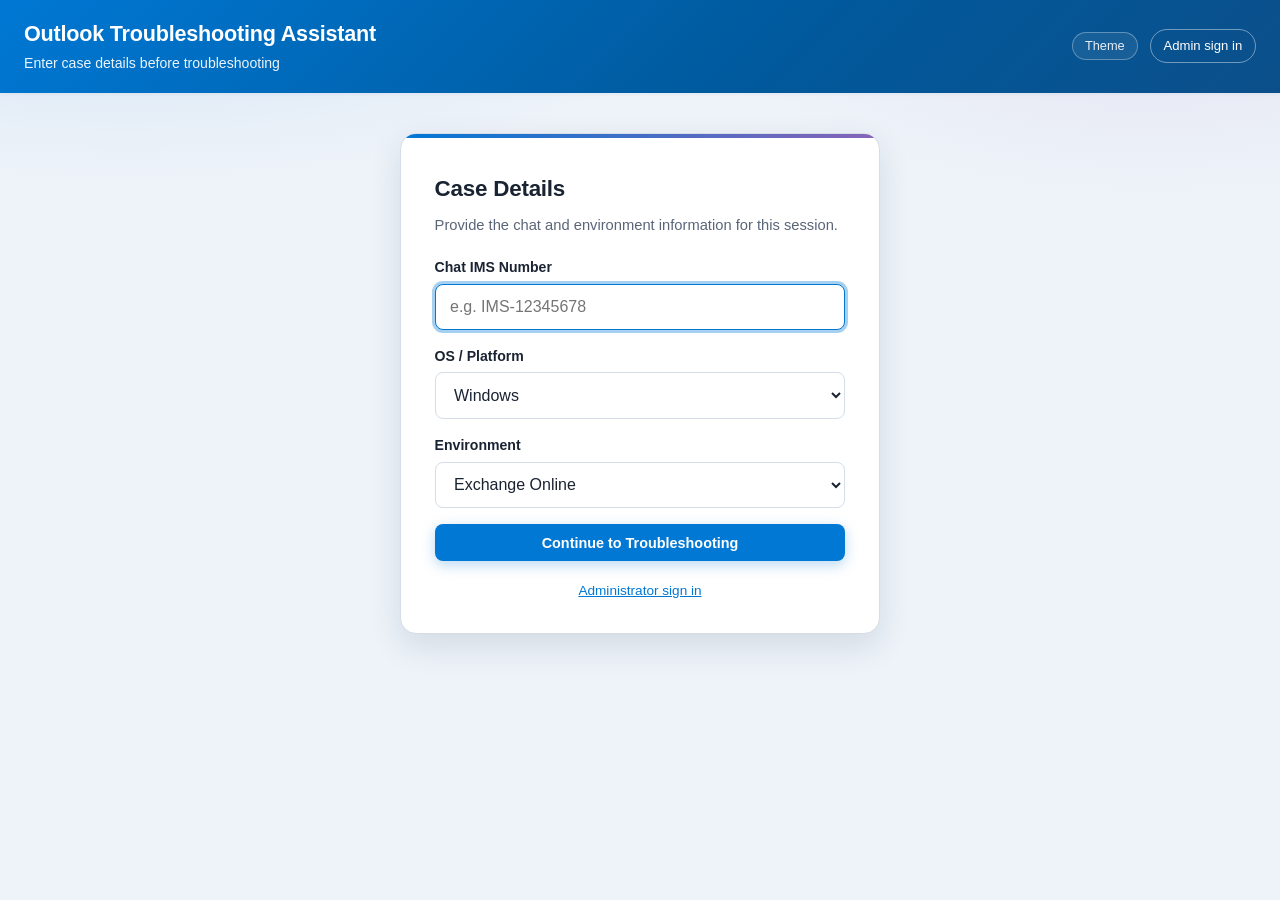
==== commit 89147719: "Symptom-first troubleshooting UX with unified search, admin log improvements, and QA fixes. Route ag" ====
--- a/index.html
+++ b/index.html
@@ -16,7 +16,7 @@
     <div class="header-actions">
       <span id="userDisplay" class="user-display"></span>
       <div id="themePickerMount"></div>
-      <a href="troubleshooting.html" class="admin-link">Troubleshooting Guides</a>
+      <a href="troubleshooting.html" class="admin-link">Home</a>
       <button type="button" id="editCaseBtn" class="btn btn-secondary btn-header">Edit Case</button>
       <button type="button" id="startOverBtn" class="btn-start-over">Start Over</button>
       <a href="admin.html" class="admin-link">Admin</a>
@@ -30,25 +30,7 @@
     <section class="page-hero page-hero-kb" aria-label="Org KB overview">
       <div class="page-hero-text">
         <h2 class="page-hero-title">Org Knowledge Base</h2>
-        <p class="page-hero-desc">Search internal articles for policies, procedures, and known fixes.</p>
-      </div>
-    </section>
-
-    <section class="panel kb-promo-panel">
-      <div class="kb-promo-inner">
-        <div class="kb-promo-text">
-          <span class="kb-promo-icon" aria-hidden="true">
-            <svg viewBox="0 0 24 24" width="26" height="26" fill="currentColor" aria-hidden="true"><path d="M22.7 19.3l-2.4-2.4a8.04 8.04 0 0 0 1.2-4.2 8 8 0 1 0-8 8c1.5 0 2.9-.4 4.2-1.2l2.4 2.4 1.5-1.6zM6 11a5 5 0 1 1 10 0 5 5 0 0 1-10 0z"/></svg>
-          </span>
-          <h2>Need symptom-based help?</h2>
-        </div>
-        <a href="troubleshooting.html" class="btn btn-primary kb-promo-btn">Open Troubleshooting Guides</a>
-      </div>
-      <div class="kb-promo-chips" aria-label="Quick symptom shortcuts">
-        <a href="troubleshooting.html?flow=mail-not-syncing" class="symptom-chip">Mail not syncing</a>
-        <a href="troubleshooting.html?flow=outlook-wont-open" class="symptom-chip">Outlook won't open</a>
-        <a href="troubleshooting.html?flow=password-prompt" class="symptom-chip">Password prompts</a>
-        <a href="troubleshooting.html?flow=new-outlook-issues" class="symptom-chip">New Outlook</a>
+        <p class="page-hero-desc">Internal policies, procedures, and known fixes. For step-by-step troubleshooting, use the Home page first.</p>
       </div>
     </section>
 
@@ -90,10 +72,15 @@
   <script src="js/sharepoint.js"></script>
   <script src="js/search.js"></script>
   <script src="js/kb-loader.js"></script>
+  <script src="js/troubleshooting-search.js"></script>
+  <script src="js/troubleshooting-loader.js"></script>
   <script src="js/logging.js"></script>
   <script src="js/theme-picker.js"></script>
   <script src="js/themes.js"></script>
   <script src="js/step-utils.js"></script>
+  <script src="js/platform-match.js"></script>
+  <script src="js/guide-resolver.js"></script>
+  <script src="js/search-suggestions.js"></script>
   <script src="js/hub-ui.js"></script>
   <script src="js/app.js"></script>
 </body>
--- a/css/styles.css
+++ b/css/styles.css
@@ -2,45 +2,66 @@
 
 :root,
 [data-theme="light"] {
-  --bg: #f3f6fb;
+  --bg: #eef3f9;
+  --bg-glow: radial-gradient(1200px 500px at 10% -10%, rgba(0, 120, 212, 0.14), transparent 55%),
+    radial-gradient(900px 400px at 90% 0%, rgba(135, 100, 184, 0.1), transparent 50%);
   --surface: #ffffff;
-  --surface-alt: #eef2f8;
+  --surface-alt: #f3f6fb;
   --text: #1a2332;
   --text-muted: #5a6578;
   --primary: #0078d4;
   --primary-hover: #106ebe;
   --accent: #107c10;
-  --border: #d0d7e2;
-  --shadow: 0 2px 12px rgba(0, 0, 0, 0.08);
+  --border: #d5dde8;
+  --shadow: 0 4px 18px rgba(16, 40, 72, 0.08);
+  --shadow-sm: 0 1px 4px rgba(16, 40, 72, 0.06);
+  --shadow-lg: 0 12px 32px rgba(16, 40, 72, 0.12);
+  --radius: 10px;
+  --radius-sm: 8px;
+  --radius-lg: 16px;
+  --focus-ring: 0 0 0 3px color-mix(in srgb, var(--primary) 35%, transparent);
   --badge-best: #0078d4;
   --badge-related: #8764b8;
   --badge-try: #797775;
   --danger: #d13438;
-  --header-bg: linear-gradient(135deg, #0078d4 0%, #005a9e 100%);
+  --header-bg: linear-gradient(135deg, #0078d4 0%, #005a9e 58%, #0b4f8a 100%);
   --header-text: #ffffff;
+  --instruction-bg: linear-gradient(160deg, #e8f4fd 0%, #f4f9fd 100%);
+  --instruction-border: #b3d9f2;
 }
 
 [data-theme="dark"] {
-  --bg: #1b1b1f;
-  --surface: #252529;
-  --surface-alt: #2d2d32;
+  --bg: #151519;
+  --bg-glow: radial-gradient(1000px 420px at 8% -8%, rgba(77, 163, 255, 0.16), transparent 55%),
+    radial-gradient(800px 360px at 92% 0%, rgba(180, 160, 255, 0.1), transparent 50%);
+  --surface: #222228;
+  --surface-alt: #2b2b32;
   --text: #f0f0f5;
   --text-muted: #a0a0ab;
   --primary: #4da3ff;
   --primary-hover: #7bb8ff;
   --accent: #6ccb5f;
-  --border: #3d3d45;
-  --shadow: 0 2px 12px rgba(0, 0, 0, 0.4);
+  --border: #3a3a44;
+  --shadow: 0 6px 22px rgba(0, 0, 0, 0.45);
+  --shadow-sm: 0 1px 4px rgba(0, 0, 0, 0.35);
+  --shadow-lg: 0 14px 36px rgba(0, 0, 0, 0.55);
+  --radius: 10px;
+  --radius-sm: 8px;
+  --radius-lg: 16px;
+  --focus-ring: 0 0 0 3px color-mix(in srgb, var(--primary) 45%, transparent);
   --badge-best: #4da3ff;
   --badge-related: #b4a0ff;
   --badge-try: #9a9aa5;
   --danger: #ff6b6b;
-  --header-bg: linear-gradient(135deg, #2d2d32 0%, #1b1b1f 100%);
+  --header-bg: linear-gradient(135deg, #2f3038 0%, #1b1b1f 100%);
   --header-text: #f0f0f5;
+  --instruction-bg: linear-gradient(160deg, #1a2a3a 0%, #1f2733 100%);
+  --instruction-border: #2a4a6a;
 }
 
 [data-theme="high-contrast"] {
   --bg: #000000;
+  --bg-glow: none;
   --surface: #000000;
   --surface-alt: #1a1a1a;
   --text: #ffffff;
@@ -50,16 +71,25 @@
   --accent: #00ff00;
   --border: #ffffff;
   --shadow: none;
+  --shadow-sm: none;
+  --shadow-lg: none;
+  --radius: 10px;
+  --radius-sm: 8px;
+  --radius-lg: 16px;
+  --focus-ring: 0 0 0 3px #ffff00;
   --badge-best: #00ff00;
   --badge-related: #ffff00;
   --badge-try: #ffffff;
   --danger: #ff0000;
   --header-bg: #000000;
   --header-text: #ffff00;
+  --instruction-bg: #000000;
+  --instruction-border: #ffff00;
 }
 
 [data-theme="corporate"] {
-  --bg: #f0f4f8;
+  --bg: #ebf0f5;
+  --bg-glow: radial-gradient(1000px 420px at 8% -8%, rgba(0, 75, 135, 0.12), transparent 55%);
   --surface: #ffffff;
   --surface-alt: #e8edf2;
   --text: #2c3e50;
@@ -68,13 +98,21 @@
   --primary-hover: #003660;
   --accent: #008272;
   --border: #c5d0dc;
-  --shadow: 0 1px 8px rgba(0, 75, 135, 0.1);
+  --shadow: 0 3px 14px rgba(0, 75, 135, 0.1);
+  --shadow-sm: 0 1px 4px rgba(0, 75, 135, 0.08);
+  --shadow-lg: 0 12px 28px rgba(0, 75, 135, 0.14);
+  --radius: 10px;
+  --radius-sm: 8px;
+  --radius-lg: 16px;
+  --focus-ring: 0 0 0 3px color-mix(in srgb, var(--primary) 35%, transparent);
   --badge-best: #004b87;
   --badge-related: #008272;
   --badge-try: #607d8b;
   --danger: #c0392b;
   --header-bg: linear-gradient(135deg, #004b87 0%, #002d52 100%);
   --header-text: #ffffff;
+  --instruction-bg: linear-gradient(160deg, #e6f0f8 0%, #f2f6fa 100%);
+  --instruction-border: #b7c9da;
 }
 
 *,
@@ -85,39 +123,53 @@
 
 body {
   margin: 0;
-  font-family: "Segoe UI", -apple-system, BlinkMacSystemFont, sans-serif;
+  font-family: "Segoe UI", -apple-system, BlinkMacSystemFont, "Helvetica Neue", sans-serif;
   background: var(--bg);
+  background-image: var(--bg-glow);
+  background-attachment: fixed;
   color: var(--text);
   line-height: 1.5;
   min-height: 100vh;
+  -webkit-font-smoothing: antialiased;
 }
 
 a {
   color: var(--primary);
+}
+
+:focus-visible {
+  outline: none;
+  box-shadow: var(--focus-ring);
 }
 
 /* Header */
 .app-header {
   background: var(--header-bg);
   color: var(--header-text);
-  padding: 1.25rem 1.5rem;
+  padding: 1.1rem 1.5rem 1.2rem;
   display: flex;
   flex-wrap: wrap;
   align-items: center;
   justify-content: space-between;
   gap: 1rem;
+  box-shadow: var(--shadow-sm);
+  position: sticky;
+  top: 0;
+  z-index: 40;
+  backdrop-filter: saturate(1.1);
 }
 
 .app-header h1 {
   margin: 0;
-  font-size: 1.5rem;
-  font-weight: 600;
+  font-size: 1.35rem;
+  font-weight: 650;
+  letter-spacing: -0.01em;
 }
 
 .app-header .subtitle {
-  margin: 0.25rem 0 0;
-  opacity: 0.9;
-  font-size: 0.9rem;
+  margin: 0.2rem 0 0;
+  opacity: 0.92;
+  font-size: 0.88rem;
 }
 
 .header-actions {
@@ -158,30 +210,30 @@
 }
 
 .theme-picker-toggle {
-  padding: 0.35rem 0.65rem;
+  padding: 0.35rem 0.75rem;
   border: 1px solid rgba(255, 255, 255, 0.35);
-  background: transparent;
+  background: rgba(255, 255, 255, 0.08);
   color: inherit;
-  border-radius: 4px;
+  border-radius: 999px;
   cursor: pointer;
   font-size: 0.8rem;
-  opacity: 0.85;
+  opacity: 0.9;
 }
 
 .theme-picker-toggle:hover {
   opacity: 1;
-  background: rgba(255, 255, 255, 0.12);
+  background: rgba(255, 255, 255, 0.16);
 }
 
 .theme-picker-menu {
   position: absolute;
   top: calc(100% + 0.35rem);
   right: 0;
-  min-width: 140px;
-  background: var(--surface);
-  border: 1px solid var(--border);
-  border-radius: 6px;
-  box-shadow: var(--shadow);
+  min-width: 150px;
+  background: var(--surface);
+  border: 1px solid var(--border);
+  border-radius: var(--radius-sm);
+  box-shadow: var(--shadow-lg);
   z-index: 100;
   overflow: hidden;
 }
@@ -189,7 +241,7 @@
 .theme-picker-menu button {
   display: block;
   width: 100%;
-  padding: 0.55rem 0.85rem;
+  padding: 0.6rem 0.9rem;
   border: none;
   background: var(--surface);
   color: var(--text);
@@ -200,7 +252,7 @@
 
 .theme-picker-menu button:hover,
 .theme-picker-menu button.active {
-  background: var(--surface-alt);
+  background: color-mix(in srgb, var(--primary) 10%, var(--surface-alt));
   color: var(--primary);
 }
 
@@ -222,18 +274,18 @@
   display: flex;
   flex-wrap: wrap;
   gap: 0.5rem;
-  padding: 0.65rem 0.75rem;
-  background: var(--surface);
-  border: 1px solid var(--border);
-  border-radius: 8px;
-  box-shadow: var(--shadow);
+  padding: 0.7rem 0.85rem;
+  background: var(--surface);
+  border: 1px solid var(--border);
+  border-radius: var(--radius);
+  box-shadow: var(--shadow-sm);
 }
 
 .session-badge {
   display: inline-flex;
   align-items: center;
   gap: 0.4rem;
-  padding: 0.3rem 0.65rem;
+  padding: 0.32rem 0.7rem;
   border-radius: 999px;
   background: var(--surface-alt);
   border: 1px solid var(--border);
@@ -254,44 +306,38 @@
   font-size: 0.8rem;
 }
 
-.case-setup-card select {
-  width: 100%;
-  padding: 0.75rem;
-  margin-bottom: 1rem;
-  border: 2px solid var(--border);
-  border-radius: 6px;
-  font-size: 1rem;
-  background: var(--surface);
-  color: var(--text);
-}
-
 .admin-link {
   color: inherit;
   text-decoration: none;
-  padding: 0.4rem 0.75rem;
-  border: 1px solid rgba(255, 255, 255, 0.5);
-  border-radius: 4px;
-  font-size: 0.85rem;
+  padding: 0.4rem 0.8rem;
+  border: 1px solid rgba(255, 255, 255, 0.42);
+  border-radius: 999px;
+  font-size: 0.82rem;
+  font-weight: 500;
+  transition: background 0.15s, border-color 0.15s;
 }
 
 .admin-link:hover {
-  background: rgba(255, 255, 255, 0.2);
+  background: rgba(255, 255, 255, 0.18);
+  border-color: rgba(255, 255, 255, 0.65);
 }
 
 /* Layout */
 .container {
-  max-width: 960px;
+  max-width: 1080px;
   margin: 0 auto;
-  padding: 1.5rem;
+  padding: 1.6rem 1.5rem 2.5rem;
 }
 
 .status-bar {
   font-size: 0.8rem;
   color: var(--text-muted);
   margin-bottom: 1rem;
-  padding: 0.5rem 0.75rem;
-  background: var(--surface-alt);
-  border-radius: 4px;
+  padding: 0.55rem 0.85rem;
+  background: var(--surface);
+  border: 1px solid var(--border);
+  border-radius: var(--radius-sm);
+  box-shadow: var(--shadow-sm);
 }
 
 .status-bar.error {
@@ -331,15 +377,16 @@
 /* Search */
 .search-section {
   background: var(--surface);
-  border-radius: 8px;
-  padding: 1.25rem;
+  border-radius: var(--radius-lg);
+  padding: 1.5rem 1.6rem;
   box-shadow: var(--shadow);
+  border: 1px solid var(--border);
   margin-bottom: 1.25rem;
 }
 
 .search-section h2 {
   margin: 0 0 0.75rem;
-  font-size: 1.1rem;
+  font-size: 1.2rem;
 }
 
 .search-section-header {
@@ -348,11 +395,13 @@
   align-items: baseline;
   justify-content: space-between;
   gap: 0.5rem 1rem;
-  margin-bottom: 0.75rem;
+  margin-bottom: 1rem;
 }
 
 .search-section-header h2 {
   margin: 0;
+  font-size: 1.3rem;
+  font-weight: 650;
 }
 
 .result-count {
@@ -368,52 +417,59 @@
 
 .search-box {
   display: flex;
-  gap: 0.5rem;
+  gap: 0.55rem;
+  align-items: stretch;
 }
 
 .search-box input {
   flex: 1;
-  padding: 0.75rem 1rem;
-  font-size: 1rem;
+  padding: 1rem 1.15rem;
+  font-size: 1.12rem;
+  min-height: 3.25rem;
   border: 2px solid var(--border);
-  border-radius: 6px;
-  background: var(--surface);
-  color: var(--text);
+  border-radius: var(--radius-sm);
+  background: var(--surface);
+  color: var(--text);
+  transition: border-color 0.15s, box-shadow 0.15s;
 }
 
 .search-box input:focus {
   outline: none;
   border-color: var(--primary);
+  box-shadow: var(--focus-ring);
 }
 
 /* Buttons */
 .btn {
-  padding: 0.6rem 1rem;
+  padding: 0.65rem 1.05rem;
   border: none;
-  border-radius: 6px;
+  border-radius: var(--radius-sm);
   cursor: pointer;
   font-size: 0.9rem;
-  font-weight: 500;
-  transition: background 0.15s;
+  font-weight: 600;
+  transition: background 0.15s, transform 0.12s, box-shadow 0.15s;
 }
 
 .btn-primary {
   background: var(--primary);
   color: #fff;
+  box-shadow: 0 4px 14px color-mix(in srgb, var(--primary) 28%, transparent);
 }
 
 .btn-primary:hover {
   background: var(--primary-hover);
+  transform: translateY(-1px);
 }
 
 .btn-secondary {
+  background: var(--surface);
+  color: var(--text);
+  border: 1px solid var(--border);
+}
+
+.btn-secondary:hover {
   background: var(--surface-alt);
-  color: var(--text);
-  border: 1px solid var(--border);
-}
-
-.btn-secondary:hover {
-  background: var(--border);
+  border-color: color-mix(in srgb, var(--primary) 30%, var(--border));
 }
 
 .btn-danger {
@@ -445,13 +501,15 @@
 
 .flow-chip,
 .category-chip {
-  padding: 0.45rem 0.85rem;
-  border: 1px solid var(--border);
-  background: var(--surface);
-  color: var(--text);
-  border-radius: 20px;
+  padding: 0.48rem 0.9rem;
+  border: 1px solid var(--border);
+  background: var(--surface);
+  color: var(--text);
+  border-radius: 999px;
   cursor: pointer;
-  font-size: 0.85rem;
+  font-size: 0.84rem;
+  font-weight: 500;
+  box-shadow: var(--shadow-sm);
   transition: all 0.15s;
 }
 
@@ -473,43 +531,48 @@
 
 .result-grid {
   display: grid;
-  grid-template-columns: repeat(auto-fill, minmax(280px, 1fr));
-  gap: 0.85rem;
+  grid-template-columns: repeat(3, 1fr);
+  gap: 0.65rem;
+}
+
+/* Hard cap: never show more than 6 KB/guide cards unless expanded */
+.result-grid:not(.result-grid-expanded) > .result-card:nth-child(n + 7) {
+  display: none !important;
 }
 
 .result-card {
   background: var(--surface);
   border: 1px solid var(--border);
-  border-left: 4px solid var(--cat-accent, var(--border));
-  border-radius: 8px;
-  padding: 1rem;
+  border-left: 3px solid var(--cat-accent, var(--border));
+  border-radius: var(--radius-sm);
+  padding: 0.7rem 0.8rem;
   margin-bottom: 0;
   cursor: pointer;
-  box-shadow: var(--shadow);
-  transition: border-color 0.15s, transform 0.1s, box-shadow 0.15s;
+  box-shadow: var(--shadow-sm);
+  transition: border-color 0.15s, transform 0.12s, box-shadow 0.15s;
   display: flex;
   flex-direction: column;
-  min-height: 100%;
+  min-height: 0;
 }
 
 .result-card:hover {
   border-color: var(--cat-accent, var(--primary));
   border-left-color: var(--cat-accent, var(--primary));
   transform: translateY(-2px);
-  box-shadow: 0 6px 18px color-mix(in srgb, var(--cat-accent, var(--primary)) 18%, transparent);
+  box-shadow: var(--shadow);
 }
 
 .result-meta {
   display: flex;
   flex-wrap: wrap;
-  gap: 0.5rem;
-  margin-bottom: 0.5rem;
+  gap: 0.35rem;
+  margin-bottom: 0.35rem;
   align-items: center;
 }
 
 .kb-id {
   font-family: Consolas, monospace;
-  font-size: 0.8rem;
+  font-size: 0.7rem;
   color: var(--primary);
   font-weight: 600;
 }
@@ -537,13 +600,14 @@
 }
 
 .category-line {
-  margin: 0.35rem 0 0;
+  margin: 0.25rem 0 0;
 }
 
 .category-line .category-tag {
   display: inline-block;
-  padding: 0.15rem 0.5rem;
+  padding: 0.1rem 0.4rem;
   border-radius: 999px;
+  font-size: 0.68rem;
   background: color-mix(in srgb, var(--cat-accent, var(--surface-alt)) 12%, var(--surface-alt));
   border: 1px solid color-mix(in srgb, var(--cat-accent, var(--border)) 35%, var(--border));
   color: var(--text);
@@ -553,14 +617,14 @@
 .symptom-tags {
   display: flex;
   flex-wrap: wrap;
-  gap: 0.35rem;
-  margin-top: 0.65rem;
+  gap: 0.25rem;
+  margin-top: 0.4rem;
 }
 
 .symptom-tag {
-  font-size: 0.72rem;
-  padding: 0.15rem 0.45rem;
-  border-radius: 6px;
+  font-size: 0.62rem;
+  padding: 0.1rem 0.35rem;
+  border-radius: 4px;
   background: var(--surface-alt);
   color: var(--text-muted);
   border: 1px solid var(--border);
@@ -568,8 +632,20 @@
 
 .result-card h3 {
   margin: 0;
-  font-size: 1rem;
-  line-height: 1.35;
+  font-size: 0.86rem;
+  line-height: 1.3;
+  font-weight: 600;
+}
+
+.show-all-results-btn {
+  display: block;
+  margin: 0.85rem auto 0;
+}
+
+@media (max-width: 900px) {
+  .result-grid {
+    grid-template-columns: repeat(2, 1fr);
+  }
 }
 
 .symptoms {
@@ -580,18 +656,25 @@
 
 .no-results {
   text-align: center;
-  padding: 2rem;
-  color: var(--text-muted);
-  background: var(--surface);
-  border-radius: 8px;
-  border: 1px dashed var(--border);
+  padding: 2.4rem 1.5rem;
+  color: var(--text-muted);
+  background:
+    linear-gradient(180deg, color-mix(in srgb, var(--primary) 4%, var(--surface)) 0%, var(--surface) 100%);
+  border-radius: var(--radius);
+  border: 1px dashed color-mix(in srgb, var(--primary) 25%, var(--border));
+  box-shadow: var(--shadow-sm);
+}
+
+.no-results p {
+  margin: 0 0 1rem;
+  font-size: 0.98rem;
 }
 
 /* Panels */
 .panel {
   background: var(--surface);
   border: 1px solid var(--border);
-  border-radius: 8px;
+  border-radius: var(--radius);
   padding: 1.25rem;
   margin-bottom: 1.25rem;
   box-shadow: var(--shadow);
@@ -610,12 +693,24 @@
 }
 
 .panel-close {
-  background: none;
-  border: none;
-  font-size: 1.5rem;
+  background: var(--surface-alt);
+  border: 1px solid var(--border);
+  width: 2rem;
+  height: 2rem;
+  border-radius: 999px;
+  font-size: 1.15rem;
   cursor: pointer;
   color: var(--text-muted);
   line-height: 1;
+  display: inline-flex;
+  align-items: center;
+  justify-content: center;
+  transition: background 0.15s, color 0.15s;
+}
+
+.panel-close:hover {
+  background: var(--surface);
+  color: var(--text);
 }
 
 .article-meta {
@@ -653,32 +748,44 @@
   display: block;
   width: 100%;
   text-align: left;
-  padding: 0.75rem 1rem;
-  margin-bottom: 0.5rem;
+  padding: 0.85rem 1rem;
+  margin-bottom: 0.55rem;
   border: 1px solid var(--border);
   background: var(--surface-alt);
   color: var(--text);
-  border-radius: 6px;
+  border-radius: var(--radius-sm);
   cursor: pointer;
   font-size: 0.95rem;
+  transition: border-color 0.15s, background 0.15s, transform 0.12s;
 }
 
 .flow-option:hover {
   border-color: var(--primary);
   background: var(--surface);
+  transform: translateX(2px);
 }
 
 .flow-kb-card {
-  padding: 0.75rem;
+  display: block;
+  width: 100%;
+  text-align: left;
+  padding: 0.9rem 1rem;
   margin-top: 0.5rem;
-  background: var(--surface-alt);
-  border-radius: 6px;
+  margin-bottom: 0.55rem;
+  background: var(--surface);
+  color: var(--text);
+  border-radius: var(--radius-sm);
   cursor: pointer;
   border: 1px solid var(--border);
+  border-left: 3px solid var(--primary);
+  box-shadow: var(--shadow-sm);
+  transition: transform 0.12s, box-shadow 0.15s, border-color 0.15s;
 }
 
 .flow-kb-card:hover {
-  border-color: var(--primary);
+  transform: translateY(-1px);
+  box-shadow: var(--shadow);
+  border-color: color-mix(in srgb, var(--primary) 35%, var(--border));
 }
 
 #flowKbResults h4 {
@@ -692,15 +799,17 @@
   bottom: 1.5rem;
   left: 50%;
   transform: translateX(-50%) translateY(100px);
-  background: var(--text);
-  color: var(--bg);
-  padding: 0.75rem 1.25rem;
-  border-radius: 6px;
+  background: color-mix(in srgb, var(--text) 92%, #000);
+  color: var(--surface);
+  padding: 0.8rem 1.3rem;
+  border-radius: 999px;
   font-size: 0.9rem;
+  font-weight: 500;
   opacity: 0;
   transition: all 0.3s;
   z-index: 1000;
   pointer-events: none;
+  box-shadow: var(--shadow-lg);
 }
 
 .toast.show {
@@ -719,10 +828,10 @@
 .stat-card {
   background: var(--surface);
   border: 1px solid var(--border);
-  border-radius: 8px;
+  border-radius: var(--radius);
   padding: 1.25rem;
   text-align: center;
-  box-shadow: var(--shadow);
+  box-shadow: var(--shadow-sm);
 }
 
 .stat-card .value {
@@ -895,9 +1004,11 @@
 
 footer.app-footer {
   text-align: center;
-  padding: 1.5rem;
+  padding: 1.75rem 1.5rem 2rem;
   color: var(--text-muted);
   font-size: 0.8rem;
+  border-top: 1px solid color-mix(in srgb, var(--border) 80%, transparent);
+  background: color-mix(in srgb, var(--surface) 70%, transparent);
 }
 
 @media (max-width: 600px) {
@@ -924,6 +1035,10 @@
 }
 
 /* Login page */
+.login-page {
+  min-height: 100vh;
+}
+
 .login-page .login-header {
   margin-bottom: 0;
 }
@@ -932,28 +1047,43 @@
   display: flex;
   justify-content: center;
   align-items: flex-start;
-  padding: 2rem 1.5rem;
-  min-height: calc(100vh - 120px);
+  padding: 2.5rem 1.5rem 3rem;
+  min-height: calc(100vh - 110px);
 }
 
 .login-card {
   background: var(--surface);
   border: 1px solid var(--border);
-  border-radius: 8px;
-  padding: 2rem;
+  border-radius: var(--radius-lg);
+  padding: 2rem 2.1rem;
   width: 100%;
-  max-width: 420px;
-  box-shadow: var(--shadow);
+  max-width: 460px;
+  box-shadow: var(--shadow-lg);
+  position: relative;
+  overflow: hidden;
+}
+
+.login-card::before {
+  content: "";
+  position: absolute;
+  inset: 0 0 auto 0;
+  height: 4px;
+  background: linear-gradient(90deg, var(--primary), #8764b8);
+}
+
+.case-setup-card {
+  max-width: 480px;
 }
 
 .login-card h2 {
-  margin: 0 0 0.5rem;
-  font-size: 1.25rem;
+  margin: 0.35rem 0 0.5rem;
+  font-size: 1.4rem;
+  letter-spacing: -0.01em;
 }
 
 .login-hint {
-  margin: 0 0 1.25rem;
-  font-size: 0.9rem;
+  margin: 0 0 1.35rem;
+  font-size: 0.92rem;
   color: var(--text-muted);
 }
 
@@ -961,23 +1091,27 @@
   display: block;
   margin-bottom: 0.35rem;
   font-weight: 600;
-  font-size: 0.9rem;
-}
-
-.login-card input[type="text"] {
+  font-size: 0.88rem;
+}
+
+.login-card input[type="text"],
+.case-setup-card select {
   width: 100%;
-  padding: 0.75rem;
+  padding: 0.8rem 0.9rem;
   margin-bottom: 1rem;
-  border: 2px solid var(--border);
-  border-radius: 6px;
+  border: 1.5px solid var(--border);
+  border-radius: var(--radius-sm);
   font-size: 1rem;
   background: var(--surface);
   color: var(--text);
-}
-
-.login-card input[type="text"]:focus {
+  transition: border-color 0.15s, box-shadow 0.15s;
+}
+
+.login-card input[type="text"]:focus,
+.case-setup-card select:focus {
   outline: none;
   border-color: var(--primary);
+  box-shadow: var(--focus-ring);
 }
 
 .checkbox-label {
@@ -1006,17 +1140,20 @@
 }
 
 .btn-start-over {
-  padding: 0.4rem 0.75rem;
-  border: 1px solid rgba(255, 255, 255, 0.5);
+  padding: 0.4rem 0.85rem;
+  border: 1px solid rgba(255, 255, 255, 0.45);
   background: #d13438;
   color: #fff;
-  border-radius: 4px;
+  border-radius: 999px;
   cursor: pointer;
-  font-size: 0.85rem;
+  font-size: 0.82rem;
+  font-weight: 600;
+  transition: background 0.15s, transform 0.12s;
 }
 
 .btn-start-over:hover {
   background: #a4262c;
+  transform: translateY(-1px);
 }
 
 /* Case details */
@@ -1050,8 +1187,8 @@
 }
 
 .step-count {
-  font-size: 0.75rem;
-  padding: 0.15rem 0.5rem;
+  font-size: 0.65rem;
+  padding: 0.1rem 0.4rem;
   border-radius: 10px;
   background: var(--surface-alt);
   color: var(--text-muted);
@@ -1083,18 +1220,19 @@
   display: flex;
   align-items: center;
   gap: 0.4rem;
-  padding: 0.4rem 0.75rem;
-  border-radius: 20px;
-  border: 1px solid var(--border);
-  background: var(--surface-alt);
+  padding: 0.45rem 0.8rem;
+  border-radius: 999px;
+  border: 1px solid var(--border);
+  background: var(--surface);
   font-size: 0.8rem;
   color: var(--text-muted);
+  box-shadow: var(--shadow-sm);
 }
 
 .step-pill.completed {
-  background: #d4edda;
-  border-color: var(--accent);
-  color: #155724;
+  background: color-mix(in srgb, var(--accent) 14%, var(--surface));
+  border-color: color-mix(in srgb, var(--accent) 45%, var(--border));
+  color: color-mix(in srgb, var(--accent) 70%, var(--text));
 }
 
 .step-pill.active {
@@ -1102,10 +1240,11 @@
   border-color: var(--primary);
   color: #fff;
   font-weight: 600;
+  box-shadow: 0 4px 12px color-mix(in srgb, var(--primary) 28%, transparent);
 }
 
 .step-pill.pending {
-  opacity: 0.7;
+  opacity: 0.75;
 }
 
 [data-theme="dark"] .step-pill.completed {
@@ -1126,27 +1265,40 @@
 
 /* Instruction box */
 .instruction-box {
-  background: #e8f4fd;
-  border: 1px solid #b3d9f2;
-  border-radius: 8px;
-  padding: 1.25rem 1.5rem;
+  background: var(--instruction-bg);
+  border: 1px solid var(--instruction-border);
+  border-radius: var(--radius);
+  padding: 1.35rem 1.5rem;
   margin-bottom: 1.25rem;
-}
-
-[data-theme="dark"] .instruction-box {
-  background: #1a2a3a;
-  border-color: #2a4a6a;
-}
-
-[data-theme="high-contrast"] .instruction-box {
+  box-shadow: var(--shadow-sm);
+  position: relative;
+}
+
+.instruction-box::before {
+  content: "Current step";
+  display: inline-block;
+  margin-bottom: 0.65rem;
+  padding: 0.15rem 0.55rem;
+  border-radius: 999px;
+  font-size: 0.7rem;
+  font-weight: 700;
+  letter-spacing: 0.04em;
+  text-transform: uppercase;
+  color: var(--primary);
+  background: color-mix(in srgb, var(--primary) 12%, var(--surface));
+  border: 1px solid color-mix(in srgb, var(--primary) 25%, var(--border));
+}
+
+[data-theme="high-contrast"] .instruction-box::before {
   background: #000;
+  color: #ffff00;
   border-color: #ffff00;
 }
 
 .instruction-box p {
   margin: 0;
-  font-size: 1.05rem;
-  line-height: 1.6;
+  font-size: 1.08rem;
+  line-height: 1.65;
 }
 
 /* Guide actions */
@@ -1171,8 +1323,8 @@
 .session-notes-panel {
   background: var(--surface);
   border: 1px solid var(--border);
-  border-radius: 8px;
-  padding: 1.25rem;
+  border-radius: var(--radius);
+  padding: 1.3rem 1.35rem;
   margin-bottom: 1rem;
   box-shadow: var(--shadow);
 }
@@ -1232,7 +1384,8 @@
   justify-content: space-between;
   align-items: center;
   flex-wrap: wrap;
-  gap: 0.75rem;
+  gap: 0.85rem;
+  margin-top: 0.35rem;
   margin-bottom: 2rem;
 }
 
@@ -1280,8 +1433,8 @@
 /* Rich step visuals */
 .step-figure {
   margin: 1rem 0 0;
-  padding: 0;
-  border-radius: 8px;
+  padding: 0.75rem;
+  border-radius: var(--radius-sm);
   overflow: hidden;
   border: 1px solid var(--border);
   background: var(--surface);
@@ -1293,6 +1446,7 @@
   max-width: 640px;
   height: auto;
   margin: 0 auto;
+  border-radius: 6px;
 }
 
 .step-image-caption {
@@ -1304,19 +1458,21 @@
 }
 
 .step-tip {
-  margin-top: 1rem;
-  padding: 0.75rem 1rem;
-  border-radius: 6px;
+  margin-top: 0.9rem;
+  padding: 0.75rem 0.9rem;
+  border-radius: var(--radius-sm);
   font-size: 0.9rem;
-  background: #fff8e6;
-  border: 1px solid #f0d78c;
-  color: #6b5a1e;
+  border-left: 3px solid var(--accent);
+  background: color-mix(in srgb, var(--accent) 8%, var(--surface));
+  border-top: 1px solid color-mix(in srgb, var(--accent) 20%, var(--border));
+  border-right: 1px solid color-mix(in srgb, var(--accent) 20%, var(--border));
+  border-bottom: 1px solid color-mix(in srgb, var(--accent) 20%, var(--border));
+  color: var(--text);
 }
 
 [data-theme="dark"] .step-tip {
-  background: #3d3500;
-  border-color: #665500;
-  color: #ffc107;
+  background: color-mix(in srgb, var(--accent) 12%, var(--surface));
+  color: var(--text);
 }
 
 .step-platform-note {
@@ -1332,7 +1488,26 @@
 }
 
 .guide-doc-link a {
+  display: inline-flex;
+  align-items: center;
+  gap: 0.35rem;
+  padding: 0.35rem 0.7rem;
+  border-radius: 999px;
+  background: var(--surface);
+  border: 1px solid var(--border);
+  text-decoration: none;
+  font-size: 0.86rem;
   font-weight: 600;
+}
+
+/* display:inline-flex above must not override the HTML hidden attribute */
+.guide-doc-link a[hidden],
+[hidden] {
+  display: none !important;
+}
+
+.guide-doc-link a:hover {
+  border-color: var(--primary);
 }
 
 .pill-visual {
@@ -1351,16 +1526,20 @@
 
 .flow-panel-priority {
   border: 2px solid var(--primary);
-  box-shadow: var(--shadow);
+  box-shadow: var(--shadow-lg);
+  border-radius: var(--radius-lg);
+  background:
+    linear-gradient(180deg, color-mix(in srgb, var(--primary) 6%, var(--surface)) 0%, var(--surface) 42%);
 }
 
 .kb-promo-panel {
   margin-bottom: 1.25rem;
-  padding: 1.25rem 1.5rem;
-  background: linear-gradient(135deg, rgba(0, 120, 212, 0.08) 0%, rgba(0, 90, 158, 0.04) 100%);
+  padding: 1.3rem 1.5rem;
+  background: linear-gradient(135deg, rgba(0, 120, 212, 0.1) 0%, rgba(0, 90, 158, 0.04) 100%);
   border: 1px solid color-mix(in srgb, var(--primary) 28%, var(--border));
   border-left: 4px solid var(--primary);
   box-shadow: var(--shadow);
+  border-radius: var(--radius);
 }
 
 .kb-promo-inner {
@@ -1446,43 +1625,67 @@
 /* Page heroes */
 .page-hero {
   margin-bottom: 1.25rem;
-  padding: 1.25rem 1.5rem;
-  border-radius: 10px;
+  padding: 1.4rem 1.55rem;
+  border-radius: var(--radius-lg);
   border: 1px solid var(--border);
   box-shadow: var(--shadow);
+  position: relative;
+  overflow: hidden;
+}
+
+.page-hero::after {
+  content: "";
+  position: absolute;
+  width: 180px;
+  height: 180px;
+  right: -40px;
+  top: -60px;
+  border-radius: 50%;
+  background: color-mix(in srgb, var(--primary) 12%, transparent);
+  pointer-events: none;
 }
 
 .page-hero-kb {
-  background: linear-gradient(135deg, color-mix(in srgb, var(--primary) 8%, var(--surface)) 0%, var(--surface) 100%);
+  background: linear-gradient(135deg, color-mix(in srgb, var(--primary) 10%, var(--surface)) 0%, var(--surface) 100%);
   border-left: 4px solid var(--primary);
 }
 
 .page-hero-ts {
-  background: linear-gradient(135deg, color-mix(in srgb, #8764b8 10%, var(--surface)) 0%, var(--surface) 100%);
+  background: linear-gradient(135deg, color-mix(in srgb, #8764b8 12%, var(--surface)) 0%, var(--surface) 100%);
   border-left: 4px solid #8764b8;
+}
+
+.page-hero-ts::after {
+  background: color-mix(in srgb, #8764b8 14%, transparent);
 }
 
 .page-hero-title {
   margin: 0;
-  font-size: 1.35rem;
-  font-weight: 600;
+  font-size: 1.4rem;
+  font-weight: 650;
+  letter-spacing: -0.01em;
+  position: relative;
+  z-index: 1;
 }
 
 .page-hero-desc {
-  margin: 0.35rem 0 0;
-  font-size: 0.92rem;
+  margin: 0.4rem 0 0;
+  font-size: 0.94rem;
   color: var(--text-muted);
   max-width: 42rem;
+  position: relative;
+  z-index: 1;
 }
 
 /* Troubleshooting promo panel */
 .ts-promo-panel {
   margin-bottom: 1.25rem;
-  padding: 1.25rem 1.5rem;
-  background: linear-gradient(135deg, rgba(135, 100, 184, 0.1) 0%, rgba(79, 107, 237, 0.05) 100%);
+  padding: 1.3rem 1.5rem;
+  background: linear-gradient(135deg, rgba(135, 100, 184, 0.12) 0%, rgba(79, 107, 237, 0.05) 100%);
   border: 1px solid color-mix(in srgb, #8764b8 28%, var(--border));
   border-left: 4px solid #8764b8;
   box-shadow: var(--shadow);
+  border-radius: var(--radius);
 }
 
 .ts-promo-inner {
@@ -1552,21 +1755,23 @@
 }
 
 .flow-tile {
-  min-height: 3.25rem;
-  padding: 0.75rem 1rem;
-  border-radius: 8px;
-  font-weight: 500;
+  min-height: 3.35rem;
+  padding: 0.85rem 1rem;
+  border-radius: var(--radius-sm);
+  font-weight: 600;
   text-align: left;
   line-height: 1.3;
   border: 1px solid color-mix(in srgb, #8764b8 25%, var(--border));
   background: var(--surface);
-  transition: border-color 0.15s, background 0.15s, transform 0.15s;
+  box-shadow: var(--shadow-sm);
+  transition: border-color 0.15s, background 0.15s, transform 0.15s, box-shadow 0.15s;
 }
 
 .flow-tile:hover {
   border-color: #8764b8;
   background: color-mix(in srgb, #8764b8 8%, var(--surface));
-  transform: translateY(-1px);
+  transform: translateY(-2px);
+  box-shadow: var(--shadow);
 }
 
 [data-theme="dark"] .ts-promo-panel {
@@ -1587,5 +1792,200 @@
   .result-grid {
     grid-template-columns: 1fr;
   }
-}
-
+
+  .app-header {
+    position: static;
+  }
+
+  .page-hero {
+    padding: 1.15rem 1.2rem;
+  }
+
+  .login-card {
+    padding: 1.6rem 1.35rem;
+  }
+}
+
+/* Visual polish extras */
+.symptom-chip {
+  box-shadow: var(--shadow-sm);
+}
+
+.kb-promo-icon,
+.ts-promo-icon {
+  box-shadow: 0 6px 16px rgba(0, 0, 0, 0.12);
+}
+
+.issue-card h3 {
+  letter-spacing: -0.01em;
+}
+
+.result-meta {
+  margin-bottom: 0.55rem;
+}
+
+.guide-actions .btn-primary {
+  min-width: 140px;
+}
+
+.agent-comments-section textarea {
+  border-radius: var(--radius-sm);
+  border-width: 1.5px;
+}
+
+[data-theme="high-contrast"] .page-hero::after,
+[data-theme="high-contrast"] .login-card::before {
+  display: none;
+}
+
+[data-theme="high-contrast"] .btn-primary {
+  box-shadow: none;
+  color: #000;
+}
+
+.search-box .btn {
+  white-space: nowrap;
+  min-height: 3.25rem;
+  padding: 0.85rem 1.1rem;
+}
+
+.search-section-priority {
+  margin-bottom: 1.25rem;
+}
+
+.search-section-priority .search-section-lead {
+  margin: 0.25rem 0 0.75rem;
+  color: var(--text-muted);
+  font-size: 0.95rem;
+}
+
+.search-section-priority .search-section-header h2 {
+  margin-bottom: 0;
+}
+.search-input-wrap {
+  position: relative;
+  flex: 1;
+  min-width: 0;
+}
+
+.search-input-wrap > input {
+  width: 100%;
+}
+
+.search-suggestions {
+  position: absolute;
+  top: calc(100% + 0.35rem);
+  left: 0;
+  right: 0;
+  z-index: 50;
+  margin: 0;
+  padding: 0.35rem 0;
+  list-style: none;
+  background: var(--surface);
+  border: 1px solid var(--border);
+  border-radius: var(--radius-md);
+  box-shadow: var(--shadow-lg);
+  max-height: 18rem;
+  overflow-y: auto;
+}
+
+.search-suggestion-group {
+  padding: 0.45rem 0.85rem 0.25rem;
+  font-size: 0.68rem;
+  font-weight: 700;
+  letter-spacing: 0.04em;
+  text-transform: uppercase;
+  color: var(--text-muted);
+  cursor: default;
+  user-select: none;
+}
+
+.search-suggestion-item {
+  display: grid;
+  grid-template-columns: auto 1fr;
+  grid-template-rows: auto auto;
+  gap: 0.15rem 0.65rem;
+  align-items: center;
+  padding: 0.65rem 0.85rem;
+  cursor: pointer;
+}
+
+.search-suggestion-item:hover,
+.search-suggestion-item.active {
+  background: var(--surface-muted);
+}
+
+.suggestion-badge {
+  grid-row: 1 / span 2;
+  font-size: 0.68rem;
+  font-weight: 700;
+  text-transform: uppercase;
+  letter-spacing: 0.04em;
+  padding: 0.2rem 0.45rem;
+  border-radius: 999px;
+  white-space: nowrap;
+}
+
+.suggestion-badge-guide {
+  background: rgba(0, 120, 212, 0.12);
+  color: var(--primary);
+}
+
+.suggestion-badge-kb {
+  background: rgba(16, 124, 16, 0.12);
+  color: #107c10;
+}
+
+.suggestion-badge-flow {
+  background: rgba(135, 100, 184, 0.14);
+  color: #8764b8;
+}
+
+.suggestion-title {
+  font-weight: 600;
+  color: var(--text);
+  line-height: 1.35;
+}
+
+.suggestion-subtitle {
+  grid-column: 2;
+  font-size: 0.82rem;
+  color: var(--text-muted);
+  line-height: 1.3;
+}
+
+.type-badge {
+  font-size: 0.68rem;
+  font-weight: 700;
+  text-transform: uppercase;
+  letter-spacing: 0.04em;
+  padding: 0.15rem 0.4rem;
+  border-radius: 999px;
+}
+
+.type-badge-guide {
+  background: rgba(0, 120, 212, 0.12);
+  color: var(--primary);
+}
+
+.type-badge-kb {
+  background: rgba(16, 124, 16, 0.12);
+  color: #107c10;
+}
+
+.kb-fallback-panel {
+  margin-top: 1.25rem;
+  border-left: 4px solid var(--primary);
+}
+
+.kb-fallback-panel h3 {
+  margin: 0 0 0.35rem;
+}
+
+#flowQuestion {
+  font-size: 1.05rem;
+  line-height: 1.55;
+  margin: 0 0 1rem;
+  color: var(--text);
+}
+
